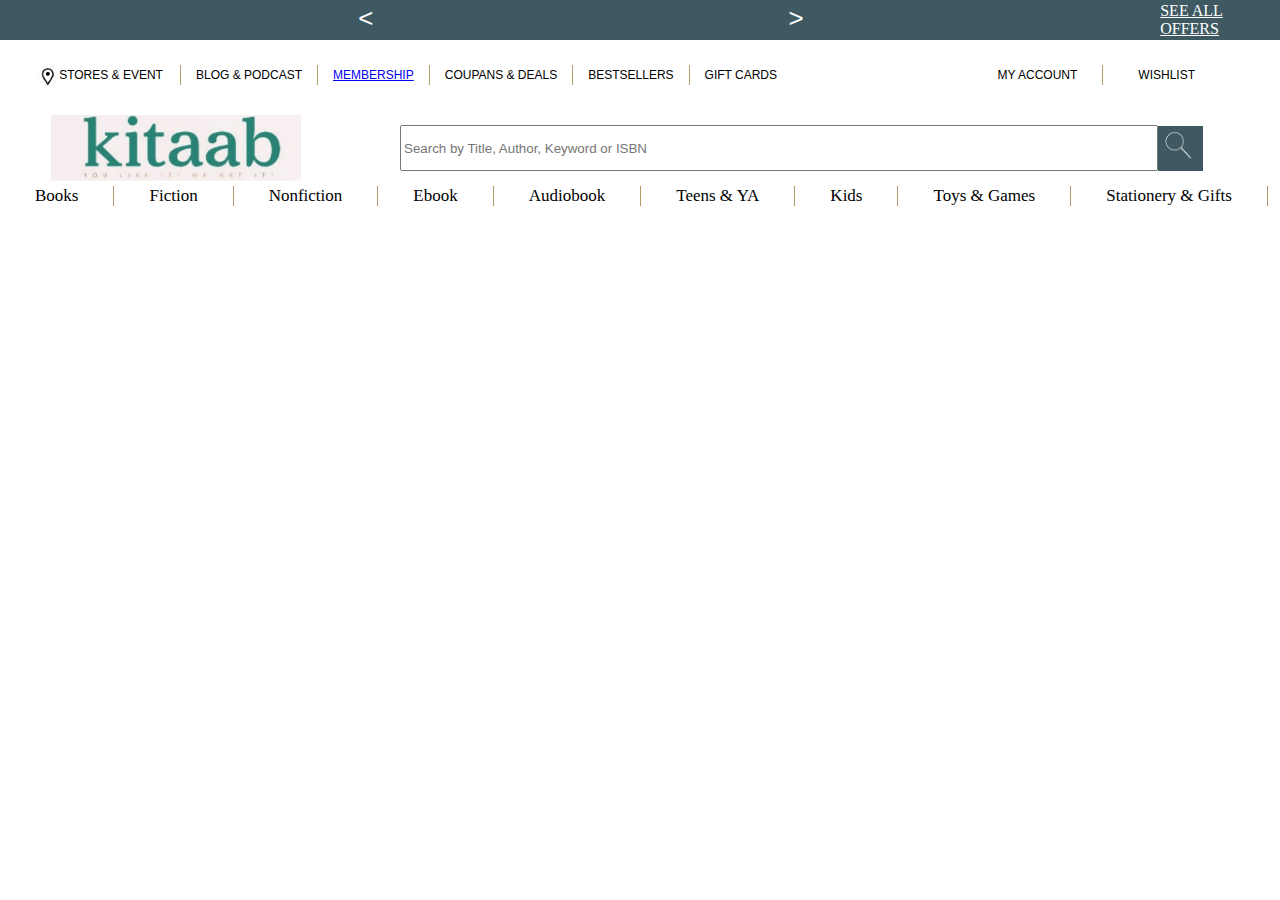
==== index.html @ 346e6594 "90% nav done ecept for js part" ====
<!DOCTYPE html>
<html lang="en">
<head>
    <meta charset="UTF-8">
    <meta http-equiv="X-UA-Compatible" content="IE=edge">
    <meta name="viewport" content="width=device-width, initial-scale=1.0">
    <title>Document</title>
    <link rel="stylesheet" href="indexstyle.css">
</head>
<body>
    

    <div id="before-nav">
        
        <div id="arrow">
            <div><button><</button></div>
            <div><button>></button></div>
        </div>
        <div id="offers"> SEE ALL OFFERS
            <div id="cards">
                <div>
                    <img src="images\card1.jpg" alt="">
                    <img src="images\card2.jpg" alt="">
                    <img src="images\card3.jpg" alt="">
                    <img src="images\card1.jpg" alt="">
                    <img src="images\card2.jpg" alt="">
                    <img src="images\card3.jpg" alt="">
                </div>
               
            </div>
            
        </div>
    </div>
    <div id="nav">
        <div id="nav-top">
            <DIV>
                <div><img src="images\nav.jpg" alt=""> STORES & EVENT</div>
                <div>BLOG & PODCAST</div>
                <div><a href="membership.html">MEMBERSHIP</a></div>
                <div>COUPANS & DEALS</div>
                <div>BESTSELLERS</div>
                <div>GIFT CARDS</div>
            </DIV>
            <div>
                <div id="myacc">
                    <div><img src="https://encrypted-tbn0.gstatic.com/images?q=tbn:ANd9GcTdG8eZHvwgZGLDynGklx0HQ8VOPQshJkns0g&usqp=CAU" alt=""> <div>MY ACCOUNT</div> </div>
                    
                    <div class="content">
                <a href="" style="border-bottom: 1px solid black;"><button> SIGN IN</button></a>
                <a href="">CREATE ACCOUNT</a>
                <a href=""> ORDER STATUS</a>
                <a href=""> PAYMENT METHOD</a>
            </div>
            </div>
                <div><img src="https://encrypted-tbn0.gstatic.com/images?q=tbn:ANd9GcT_hfNENt0VE5kam3j3sbxYJmnM9Fhhp94khw&usqp=CAU" alt=""> WISHLIST</div>
            </div>
        </div>
        <div id="nav-mid">
            <img src="images\logo.jpg" alt="">
            <form>
                <input type="text" name="search" id="search" placeholder="Search by Title, Author, Keyword or ISBN">
                <img src="images\search.png" alt="">
            </form>
            <div>
                <div id="cart"><img src="images\shopping-cart.png" alt=""></div>
                <div id="circle"><img src="images\cart-circle.png" alt="" ></div>
            </div>
        </div>
        <div id="bottom-nav">
            <div>Books</div>
            <div>fiction</div>
            <div>nonfiction</div>
            <div>ebook</div>
            <div>audiobook</div>
            <div>Teens & YA</div>
            <div>Kids</div>
            <div>Toys & Games</div>
            <div>Stationery & Gifts</div>
            <div>Music & Movies</div>
        </div>
    </div>

    
    
</body>
</html>
---- indexstyle.css ----
/* ------------common part navigation menu ---------------*/
body{
background-color: #FFFFFF;
margin: 0px ;
}
#before-nav{
    height: 40px;
    background-color:  #3E5962;
    display: flex;
    color: white;
    align-items: center;
    padding-right: 0px;
}
#arrow{
    display: flex;
   justify-content: space-around;
   margin-left: 150px;
   width: 70%;
}
#before-nav button{
     width: 26px;
     background-color: #3E5962;
     /* border: 1px solid blue; */
     text-align: center; 
     border: 0px;
     color: white;
     font-size: 26px;
     font-weight: 500;
     font-family: 'Courier New', Courier, monospace;
}
#offers{
    text-decoration: none;
    
    /* border: 1px solid blue; */
   margin-left: 150px;
   text-decoration: underline;
}

#nav-mid img{
     width: 250px;
}

#nav-top{
    display: flex;
    justify-content: space-between;
    height: 70px;
    align-items: center;
    padding-left: 20px;
    padding-right: 70px;
}
#nav-top>div{
    display: flex;
    justify-content: space-evenly;
    align-items: center;
    height: 20px;
}
#nav-top>div:first-child{
   
 width: max-content;   
    

}
#nav-top>div>div{
    border-right: 1px solid #AF9D69;
    text-align: center;
    display: flex;
    align-items: center;
    justify-content: space-evenly;
    padding-left: 15px;
    padding-right: 15px;
    
    height: 20px;
    font-size: 12px;
    font-weight: 500;
    font-family: sans-serif;
}
#nav-top img{
  width: 20px;
}
#nav-top>div>div:last-child{
    border: 0px;
}
#nav-top>div>div:first-child{
    width: 130px;
}
#nav-mid{
    display: flex;
    height: 76px;
    width: 1403px;
    /* border: 1px solid red; */
    justify-content: space-evenly;
    align-items: center;
    margin: auto;
}
#cart img{
    width: 50px;
    
}
#nav-mid>div{
    /* border: 1px solid green; */
   display: flex;
   width: 50px;
   position: relative;
}
#circle{
    /* background-color: aqua; */
   position: absolute;
   margin-left: 30px;  
   
}
#circle>img{
    width: 35px;
    margin: 0px 0px 0px 0px;
}
#nav-mid form{
    width: 900px;
    /* border: 1px solid blue; */
    display: flex;
    justify-content: center;
    align-items: center;
}
#nav-mid #search{
    width: 750px;
    height: 40px;
}
#nav-mid form img{
    width: 45px;
    height: 45px;
    margin: 0px 0px 0px 0px;
}
#bottom-nav{
    display: flex;
    /* border: 1px solid red; */
    height: 40px;
   width: max-content;
   margin: auto; 
}
#bottom-nav div{
    border-right: 1px solid #AF9D69;
    padding-left: 35px;
    padding-right: 35px;
    font-family: serif;
    text-transform: capitalize;
    height: 20px;
    font-size: 17px;
    font-weight: 500;
   
}
#bottom-nav div:last-child{
    border:0px
}
#myacc>div:first-child{
    /* border: 1px solid red; */
    display: flex;
    width: 110px;
    justify-content: space-between;
    align-items: center;
    position: relative;
}
#myacc{
    display: flex;
    flex-direction: column;
}

.content{
    display: none;
    position: absolute;
    margin-top: 220px;
    border: 1px solid black;
    background-color: #FFFFFF;
}
#myacc:hover .content{
    display: block;
    
}
#myacc:hover >div:first-child>div{
    border-bottom: 2px solid #AF9D69;
}
.content a{
    display: block;
    text-decoration: none;
    font-size: 12px;
    color: black;
    line-height: 15px;
    padding: 18px 20px 15px 20px;
}
#cards{
    display: none;
    
    position: static;
    margin-top:250px ;

}
#cards div{
    display: flex;
}
/* ------------common part navigation menu ---------------*/
/*------------------------ ends-------------------------- */
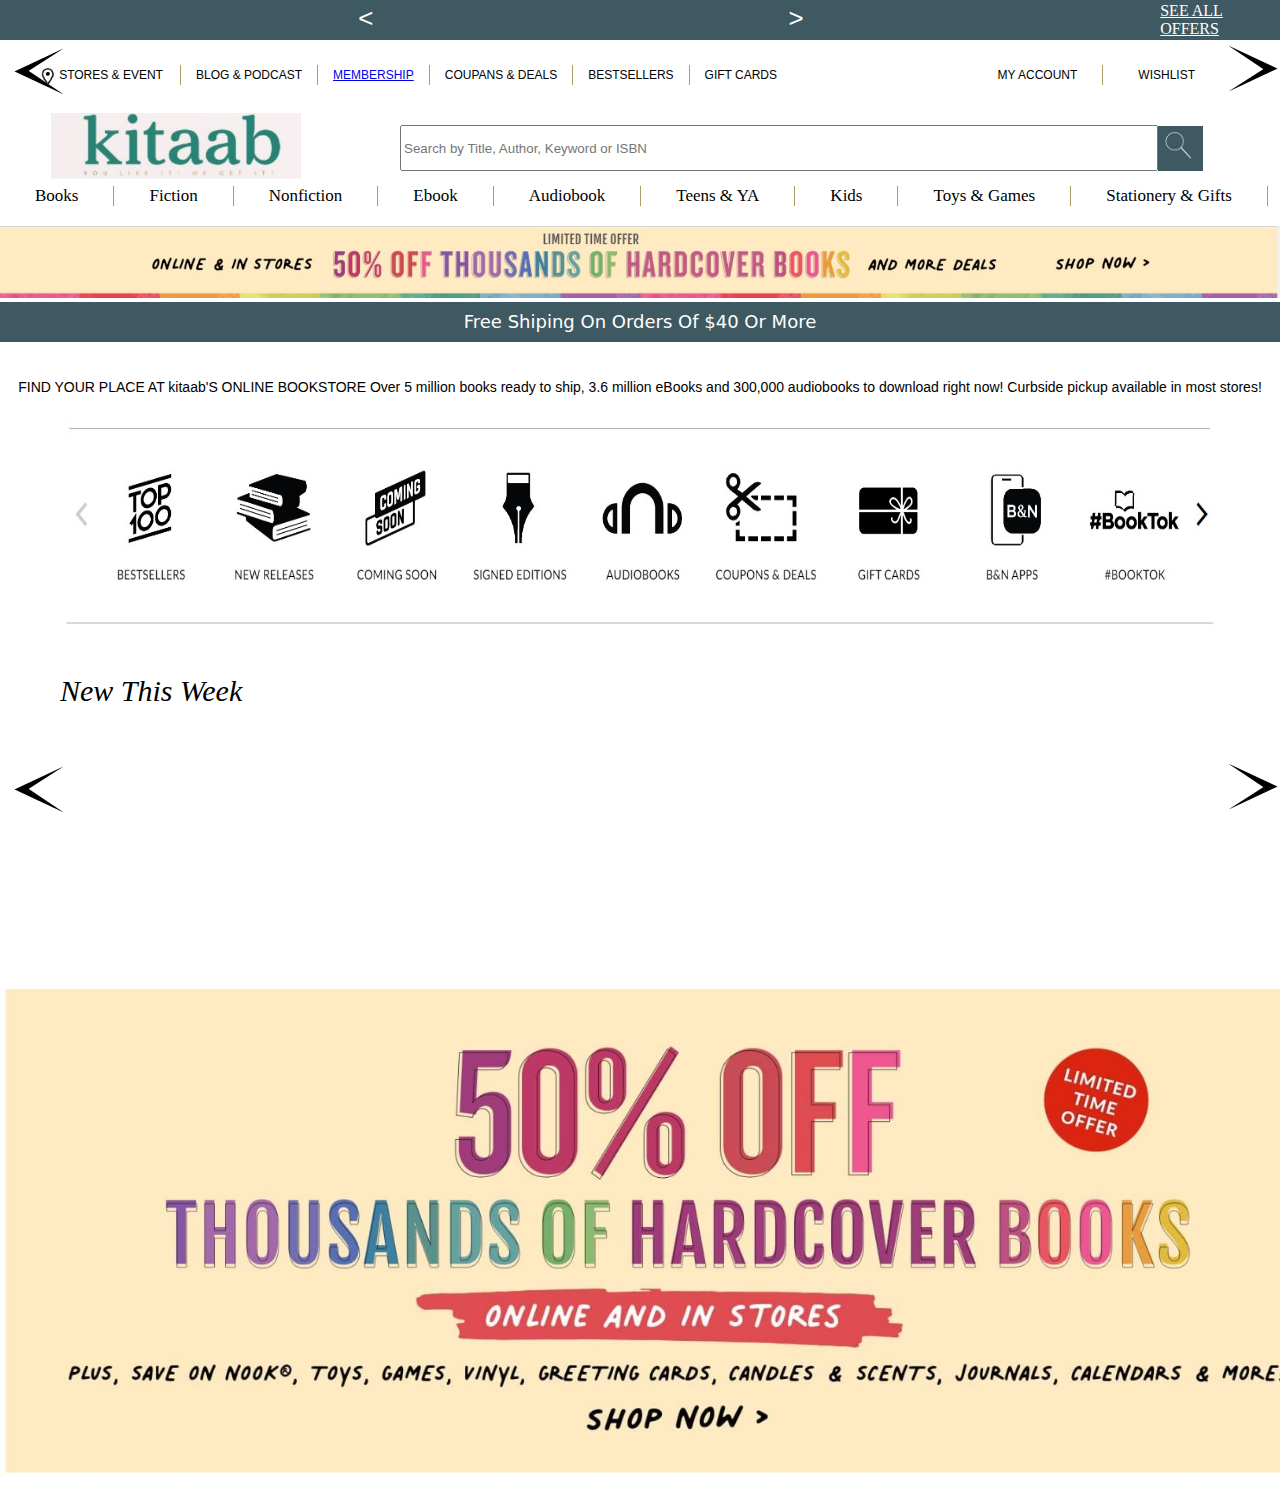
==== commit 4d813247: "day 3 compleated" ====
--- a/index.html
+++ b/index.html
@@ -8,7 +8,7 @@
     <link rel="stylesheet" href="indexstyle.css">
 </head>
 <body>
-    
+    <header>
 
     <div id="before-nav">
         
@@ -56,7 +56,7 @@
             </div>
         </div>
         <div id="nav-mid">
-            <img src="images\logo.jpg" alt="">
+            <a href="index.html"><img src="images\logo.jpg" alt=""></a>
             <form>
                 <input type="text" name="search" id="search" placeholder="Search by Title, Author, Keyword or ISBN">
                 <img src="images\search.png" alt="">
@@ -80,9 +80,44 @@
         </div>
     </div>
 
-    
+</header> 
+<div id="banner">
+    <img src="images\banner.jpg" alt="">
+</div>
+<div>
+    <div>
+    Free shiping on orders of $40 or more
+</div>
+</div>
+<div id="content">
+    <div id="posters">
+    </div>
+    <img src="images\arrow.png" alt="" id="right">
+       <img src="images\left.png" alt="" id="left">
+
+       <div>
+        <p>FIND YOUR PLACE AT kitaab'S ONLINE BOOKSTORE
+            Over 5 million books ready to ship, 3.6 million eBooks and 300,000 audiobooks to download right now! Curbside pickup available in most stores!</p>
+       </div>
+       <div id="utilslide">
+        <img src="images\utilslide.jpg" alt="">
+       </div>
+
+       <div id="firstshelf">
+        <h2><i> New This Week</i></h2>
+        <div >
+
+        </div>
+        <img src="images\arrow.png" alt="" id="bright">
+        <img src="images\left.png" alt="" id="bleft">
+       </div>
+       <div>
+        <img src="images\bigbanner.jpg" alt="">
+       </div>
+</div>
     
 </body>
 </html>
+<script src="scripts\indexscript.js"></script>
 
 
--- a/indexstyle.css
+++ b/indexstyle.css
@@ -195,4 +195,127 @@
     display: flex;
 }
 /* ------------common part navigation menu ---------------*/
-/*------------------------ ends-------------------------- */+/*------------------------ ends-------------------------- */
+
+/* ---------------------banner & off--------------------- */
+#banner:hover{
+    border-top: 1px solid #3E5962 ;
+    
+}
+#banner img{
+    width: 100%;
+    height: 150;
+}
+#banner+div{
+  
+        height: 40px;
+        background-color:  #3E5962;
+        display: flex;
+        color: white;
+        align-items: center;
+        padding-right: 0px;
+    text-transform: capitalize;
+    
+}
+#banner+div>div{
+   margin: auto;
+    width: max-content;
+    font-family: system-ui, -apple-system, BlinkMacSystemFont, 'Segoe UI', Roboto, Oxygen, Ubuntu, Cantarell, 'Open Sans', 'Helvetica Neue', sans-serif;
+  font-size: 18px;
+  font-weight: 500;
+  
+}
+
+/* --------------------------------------------end------------------------------------- */
+
+/* ---------------------------------content of home page ---------------------------------*/
+
+#posters{
+    /* border: 1px solid salmon; */
+    width: 100%;
+    height: max-content;
+    margin-top: 3px;
+}
+#content{
+    
+}
+#posters img{
+    width: 100%;
+    height: 550px;
+    position: relative;
+   
+}
+ #right{
+    width: 50px;
+    height: 50px;
+    position: absolute;
+    margin-top: -300px;
+    margin-left: 96%;
+}
+#left{
+    width: 50px;
+    height: 50px;
+    position: absolute;
+    margin-top: -300px;
+    margin-left: 1%;
+}
+#content>div:nth-child(4){
+    padding-top: 20px;
+    padding-bottom: 20px;
+    height: 30px;
+    text-align: center;
+    font-size: 14px;
+    font-family: sans-serif;
+}
+#utilslide img{
+    width: 93%;
+    height: 230px;
+}
+#utilslide{
+    text-align: center;
+}
+
+#firstshelf div{
+    /* border: 1px solid rebeccapurple; */
+    height: 200px;
+    width: 90%;
+    margin: auto;
+    display: flex;
+    justify-content: space-between;
+     margin-bottom: 50px;
+}
+#firstshelf div img{
+    width:13%
+}
+#firstshelf{
+    /* border:1px solid; */
+    position: relative;
+}
+#firstshelf #bright{
+    width: 50px;
+    height: 50px;
+position: absolute;
+margin-top: -220px;
+margin-left: 96%;
+}
+#firstshelf #bleft{
+    width: 50px;
+    height: 50px;
+    position: absolute;
+    margin-top: -220px;
+    margin-left: 1%;
+}
+#firstshelf h2{
+    margin-left: 60px;
+    font-family: Cambria, Cochin, Georgia, Times, 'Times New Roman', serif;
+    font-size: 30px;
+    font-weight: 400;
+}
+#firstshelf+div img{
+width: 1360px;
+height: 495px;
+margin-bottom: 30px;
+}
+#firstshelf+div{
+    text-align: center;
+}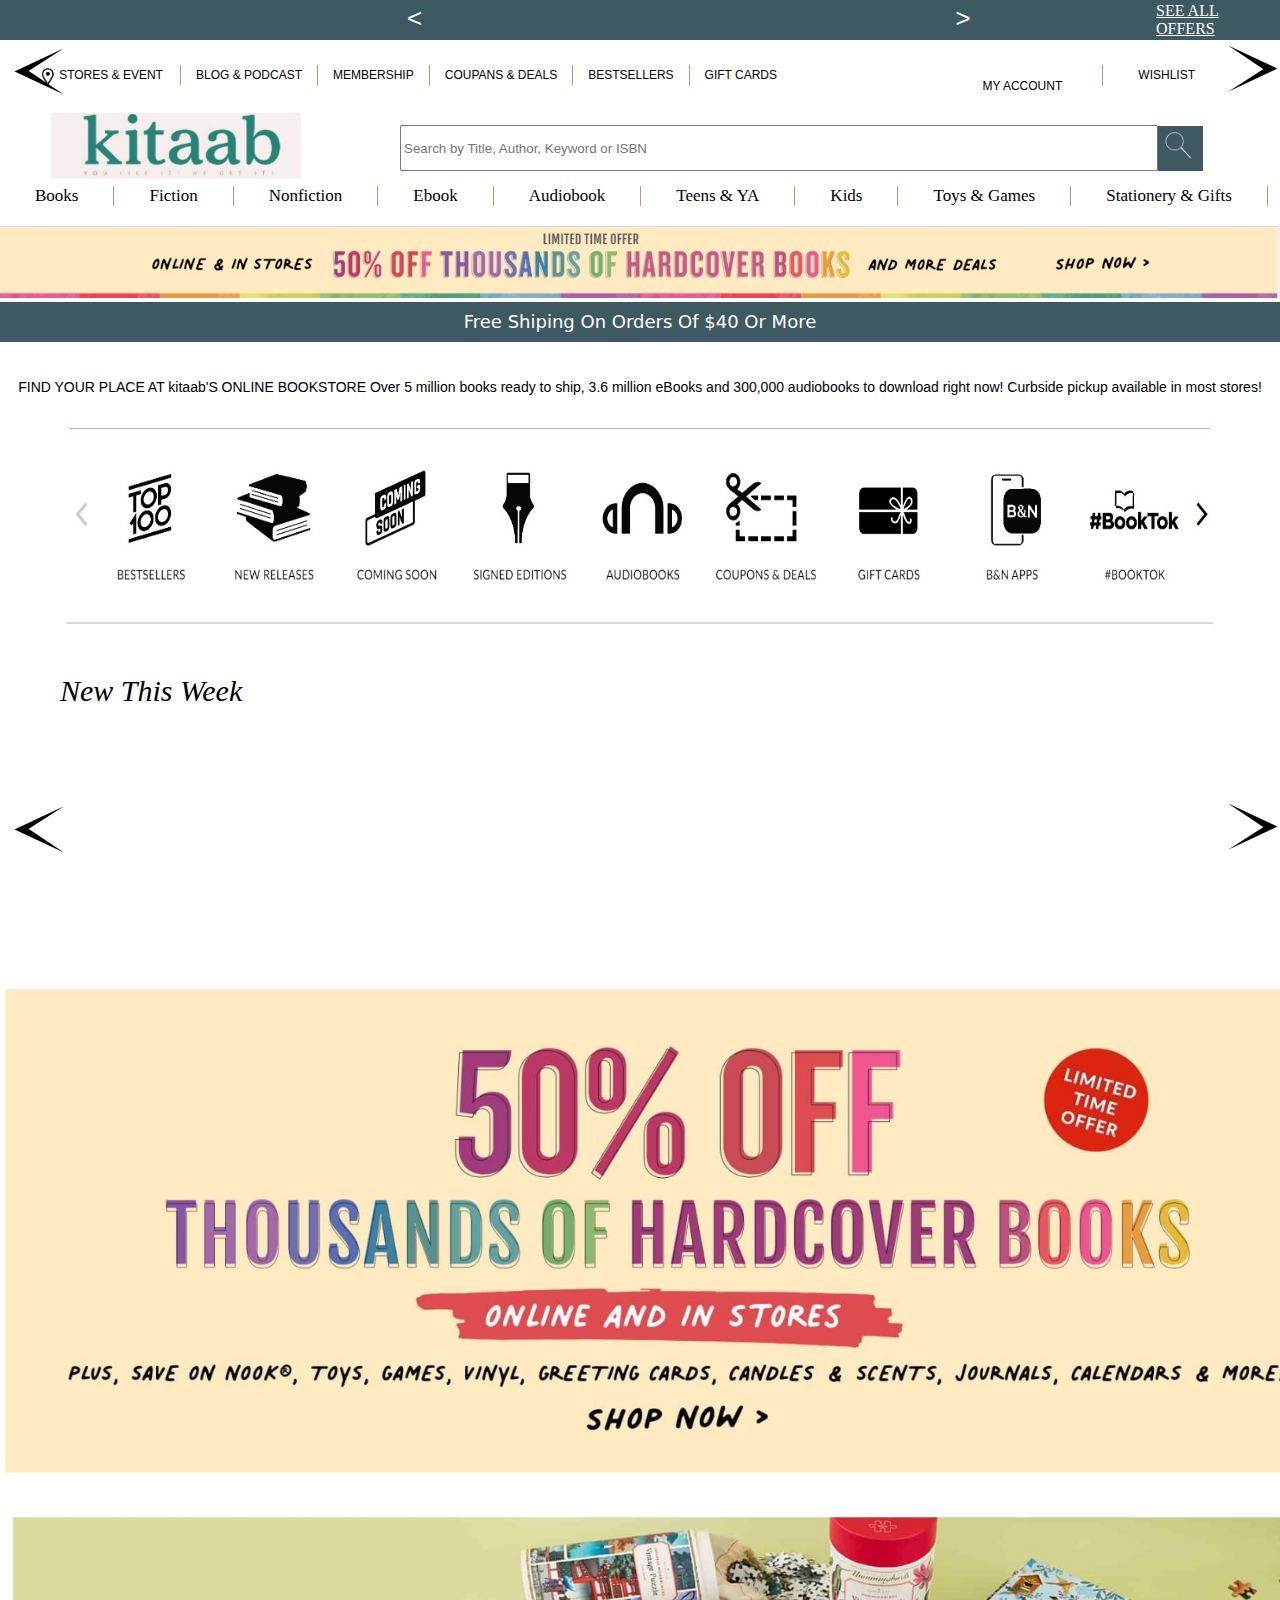
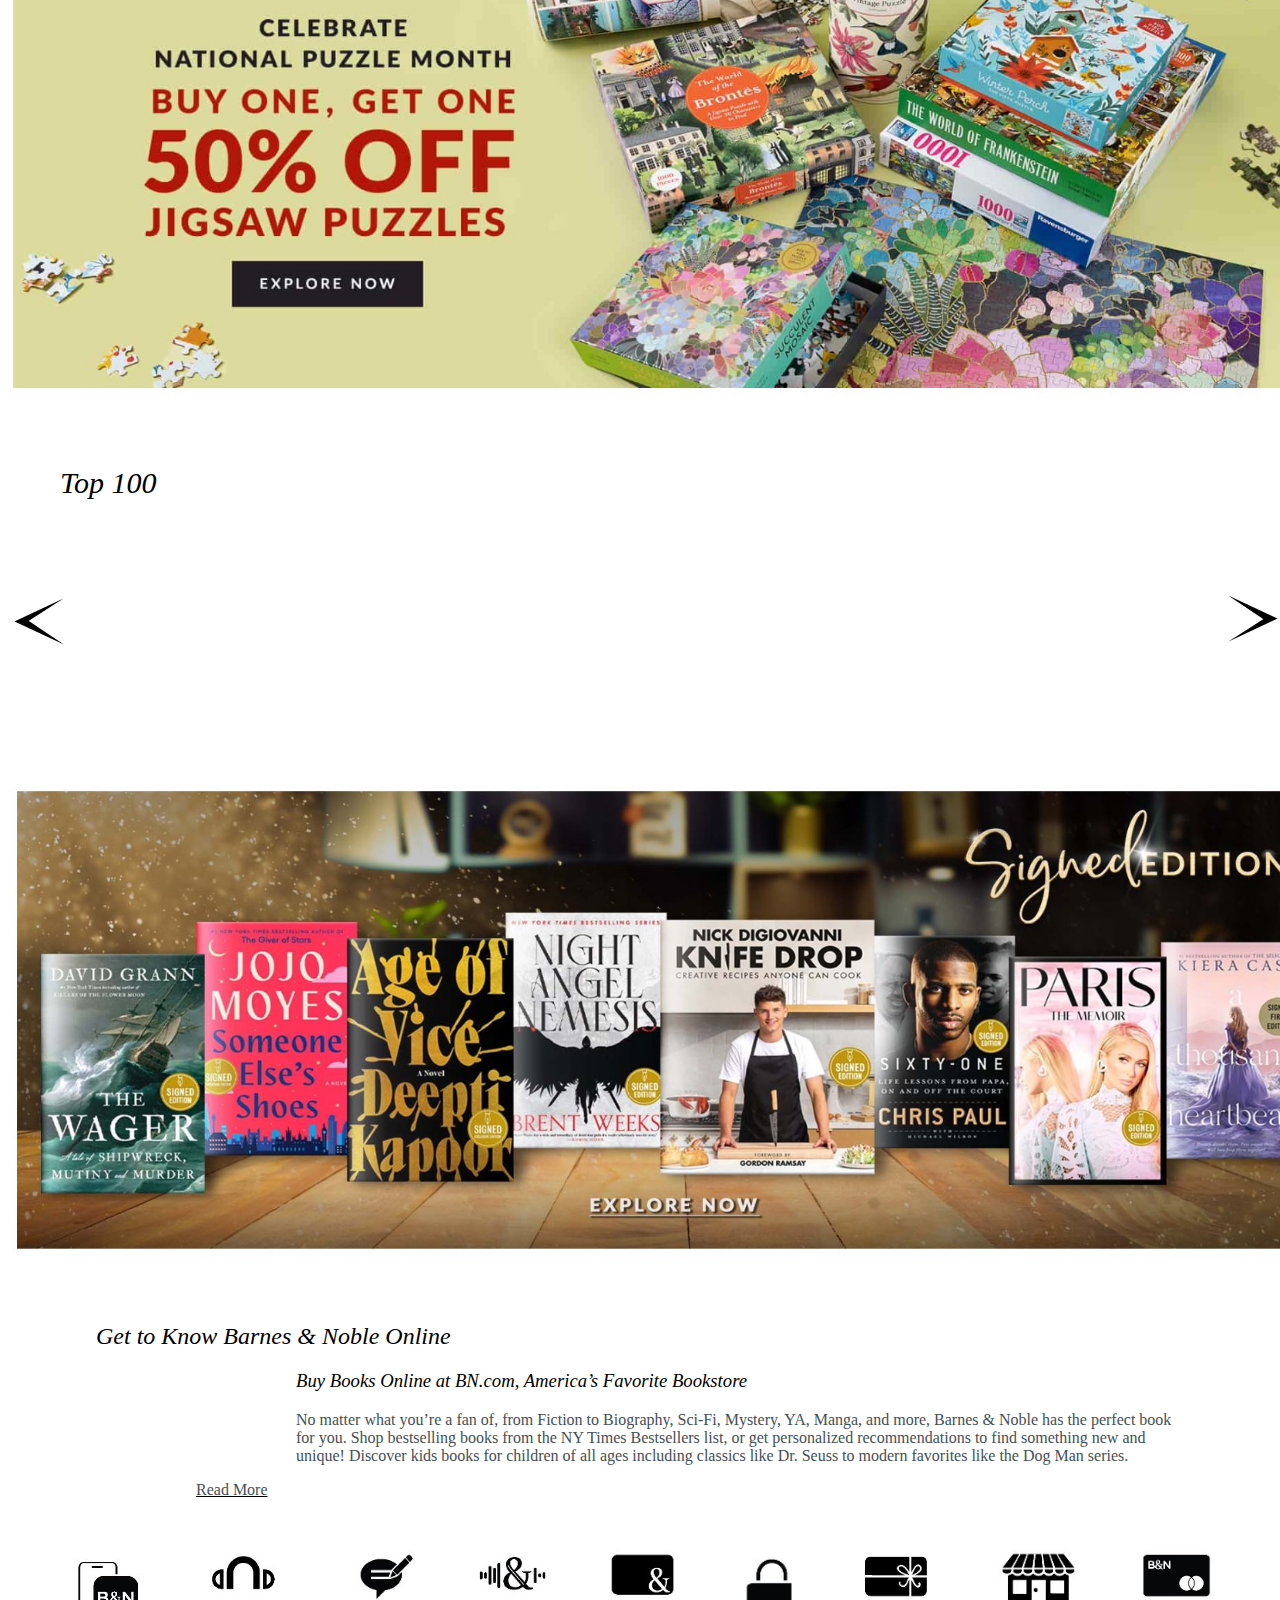
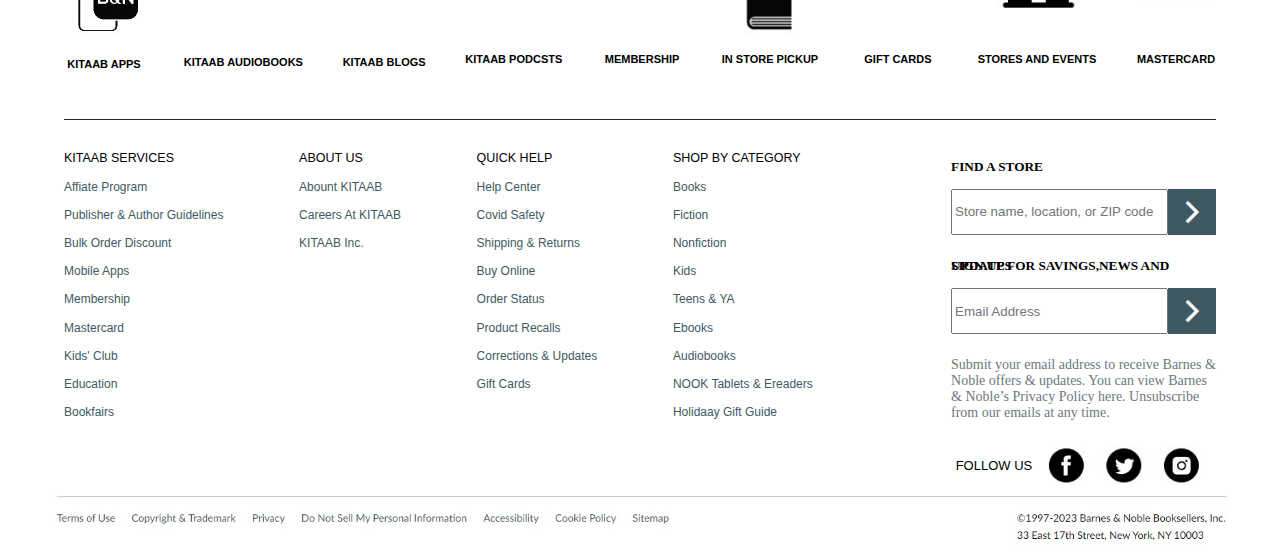
==== commit aa9927ce: "day done" ====
--- a/index.html
+++ b/index.html
@@ -11,9 +11,10 @@
     <header>
 
     <div id="before-nav">
-        
+     
         <div id="arrow">
             <div><button><</button></div>
+            <DIV id="text"></DIV>
             <div><button>></button></div>
         </div>
         <div id="offers"> SEE ALL OFFERS
@@ -36,7 +37,7 @@
             <DIV>
                 <div><img src="images\nav.jpg" alt=""> STORES & EVENT</div>
                 <div>BLOG & PODCAST</div>
-                <div><a href="membership.html">MEMBERSHIP</a></div>
+                <div><a href="membership.html" style="text-decoration: none; color:  black;">MEMBERSHIP</a></div>
                 <div>COUPANS & DEALS</div>
                 <div>BESTSELLERS</div>
                 <div>GIFT CARDS</div>
@@ -46,8 +47,8 @@
                     <div><img src="https://encrypted-tbn0.gstatic.com/images?q=tbn:ANd9GcTdG8eZHvwgZGLDynGklx0HQ8VOPQshJkns0g&usqp=CAU" alt=""> <div>MY ACCOUNT</div> </div>
                     
                     <div class="content">
-                <a href="" style="border-bottom: 1px solid black;"><button> SIGN IN</button></a>
-                <a href="">CREATE ACCOUNT</a>
+                <a href="signin\signin.html" style="border-bottom: 1px solid black;"><button> SIGN IN</button></a>
+                <a href="signup\signup.html">CREATE ACCOUNT</a>
                 <a href=""> ORDER STATUS</a>
                 <a href=""> PAYMENT METHOD</a>
             </div>
@@ -65,21 +66,115 @@
                 <div id="cart"><img src="images\shopping-cart.png" alt=""></div>
                 <div id="circle"><img src="images\cart-circle.png" alt="" ></div>
             </div>
+            
+        </div>
+        <div id="cart-got">
+            <div><h2> Shopping Cart</h2></div>
+            <div><h4>ADD $12.01 OF ELIGIBLE ITEMS TO QUALIFY FOR FREE SHIPPING SEE DETAILS</h4></div>
+            <div id="book-display" >
+                
+            </div>
+            <div id="subtotal"><div><p>Subtotal</p><span id="val"></span></div>
+            <div><p>Shipping Charges</p><span></span>$5.00</div></div>
+            
         </div>
         <div id="bottom-nav">
-            <div>Books</div>
-            <div>fiction</div>
-            <div>nonfiction</div>
-            <div>ebook</div>
-            <div>audiobook</div>
-            <div>Teens & YA</div>
-            <div>Kids</div>
-            <div>Toys & Games</div>
-            <div>Stationery & Gifts</div>
-            <div>Music & Movies</div>
-        </div>
-    </div>
-
+            <div id="temp"><span> Books</span> </div>
+            <div><span>fiction</span> </div>
+            <div><span>nonfiction</span></div>
+            <div><span>ebook</span></div>
+            <div><span>audiobook</span></div>
+            <div><span>Teens & YA</span></div>
+            <div><span>Kids</span></div>
+            <div><span>Toys & Games</span></div>
+            <div><span>Stationery & Gifts</span></div>
+            <div><span>Stationery & Gifts</span></div>
+        </div>
+        <div class="contnav" style="background-color: #FFFFFF;">
+            <div class = "container">
+                <div>
+                    <h4>BESTSELLERS</h4>
+     <p>B&N Top 100</p>
+     <p>NY Times Bestsellers</p>
+        <p>30% Off Bestsellers</p>
+            <p>All Bestsellers</p>
+                 <h4>CUSTOMER FAVORITES</h4>
+                    <p>New Releases</p>
+                        <p>Coming Soon</p>
+                            <p>Signed Books</p>
+    <h4>WE RECOMMEND</h4>
+    <p>The Best Books of 2022</p>
+        <p>B&N Book of the Year</p>
+            <p>B&N Discover Prize</p>
+                <p>B&N Monthly Picks</p>
+                    <p>B&N Bookseller Picks</p>
+                        <p>B&N Book Club</p>
+                            <p>B&N Discover Picks</p>
+                </div>
+                <div>
+                    <h4>TOP SUBJECTS</h4>
+                    <p>Bibles & Christian Living</p> 
+                     <p>Biography</p> 
+                     <p>Cookbooks, Food & Wine</p>
+                     <p>General Fiction</p>
+                     <p>Historical Fiction</p>
+                     <p>History</p>
+                     <p>Horror</p>
+                     <p>Manga</p>
+                     <p>Mystery & Crime</p>
+                     <p>Religion</p>
+                     <p>Romance</p>
+                     <p>Sci-Fi & Fantasy</p>
+                     <p>Self-Help & Relationships</p>
+                     <p>See All Subjects ></p>
+                </div>
+                <div>
+                    <h4>BROWSE</h4>
+                    <p>50% Off Thousands of Books</p>
+                    <p>Valentine's Day Gifts for All Ages</p>
+                   <p>Start Your New Year on the Right Page</p>
+                    <p>Exclusives</p>
+                    <p>Best Books of the Year</p>
+                    <p>Black Voices</p>
+                   <p>Buy 1, Get 1 50% Off</p>
+                   <p>Book Awards</p>
+                   <p>Book Club Picks</p>
+                   <p>Boxed Sets</p>
+                   <p>Banned Books</p>
+                   <p>Books in Foreign Languages</p>
+                   <p>Large Print Books</p>
+                   <p>Mental Health Awareness</p>
+                   <p>Page & Screen</p>
+                   <p>Things to Do at Home</p>
+                   <p>Trend Shop</p>
+                   <p>Up to 30% Off Pre-Orders</p>
+                </div>
+                <div>
+                    <h4>DEPARTMENTS</h4>
+                    <p>Audiobooks Store</p>
+                        <p>Audiobooks Subscriptions</p>
+                            <p>Paperback Store</p>
+                                <p>Libros en español</p>
+                                    <p>Book Annex</p>
+                                        <p>eBooks & NOOK</p>
+                                            <p>Indie Books</p>
+                                                <p>Books on CD</p>
+                                                    <p>Newsstand</p>
+                                                        <p>Textbooks</p>
+                                                            <p>Gift Cards</p>
+                                                                <p>Reading Accessories</p>
+                                                                    <p>B&N Apps</p>
+                                                                        <p>B&N Press Blog</p>
+                                                                            <p>B&N Reads - Our Books Blog</p>
+                                                                                <p>Poured Over - Our Podcast</p>
+                </div>
+            </div>
+            
+    
+        </div>
+    </div>
+
+   
 </header> 
 <div id="banner">
     <img src="images\banner.jpg" alt="">
@@ -105,7 +200,7 @@
 
        <div id="firstshelf">
         <h2><i> New This Week</i></h2>
-        <div >
+        <div>
 
         </div>
         <img src="images\arrow.png" alt="" id="bright">
@@ -114,8 +209,127 @@
        <div>
         <img src="images\bigbanner.jpg" alt="">
        </div>
-</div>
+       <div>
+        <img src="images\banner2.jpg" alt="">
+       </div>
+       <div id="secshelf">
+        <h2><i> Top 100</i></h2>
+        <div>
+
+        </div>
+        <img src="images\arrow.png" alt="" id="secright">
+        <img src="images\left.png" alt="" id="secleft">
+       </div>
+       <div id="last">
+        <img src="images\banner3.jpg" alt="">
+       </div>
+       <div id="ender">
+        <i><h2>Get to Know Barnes & Noble Online</h2></i>
+        <div>
+<div> <i><h3>Buy Books Online at BN.com, America’s Favorite Bookstore</h3></i>
+    <p>No matter what you’re a fan of, from Fiction to Biography, Sci-Fi, Mystery, YA, Manga, and more, Barnes & Noble has the perfect book for you. Shop bestselling books from the NY Times Bestsellers list, or get personalized recommendations to find something new and unique! Discover kids books for children of all ages including classics like Dr. Seuss to modern favorites like the Dog Man series.</p></div>
+           
+                <span id="extra">
+                   <div>
+                    <i><h3>Find a Barnes & Noble Bookstore Near Me</h3></i>
+                    <p>Barnes & Noble has over 600 stores throughout the United States. Find a bookstore near you using our store locator. You can also find information on curbside pickup, store events (and virtual events), store hours, Barnes & Noble Café menus and more.</p>
+                   </div>
+<div>
+   <i> <h3>eBooks Delivered Straight to your NOOK Device or Mobile NOOK App.</h3></i>
+    <p>Reading on the go has never been easier with our convenient NOOK eReaders and tablets. Download eBooks and read them on our free NOOK app for both Apple and Android devices. Browse millions of titles to read anywhere, anytime. Shop eBooks on a budget in our eBooks Under $2.99 collection or current best sellers in our Top 100 eBooks collection. We also have a large selection of books by indie authors. Buy the NOOK GlowLight 4 for seamless day-to-night reading, or the latest NOOK tablet for endless options at your fingertips.
+
+    </p>
     
+</div>
+                </span>
+                <span id="more"><p>Read More</p></span>
+        </div>   
+       </div>
+</div>
+</div>
+<div id="before-foot">
+    <div class="long"><span><img src="images\mobile.jpg" alt=""></span><p>KITAAB APPS</p></div>
+    <div class="short"><span><img src="images\audio.jpg" alt=""></span><P>KITAAB AUDIOBOOKS</P></div>
+    <div class="short"><span><img src="images\blogs.jpg" alt=""></span><P>KITAAB BLOGS</P></div>
+    <div class="short"><span><img src="images\podcast.jpg" alt=""></span>KITAAB PODCSTS</div>
+    <div class="short"><span><img src="images\mem.jpg" alt=""></span>MEMBERSHIP</div>
+    <div class="long"><span><img src="images\instore.jpg" alt=""></span>IN STORE PICKUP</div>
+    <div class="short"><span><img src="images\giftcard.jpg" alt=""></span>GIFT CARDS</div>
+    <div class="long"><span><img src="images\events.jpg" alt=""></span>STORES AND EVENTS</div>
+    <div class="short"><span><img src="images\mastercard.jpg" alt=""></span>MASTERCARD</div>
+</div>
+<footer>
+    <div id="box">
+        <div>
+             <h2>KITAAB SERVICES</h2>
+             <p>affiate Program</p>
+             <p>publisher & author guidelines</p>
+             <p>bulk order discount</p>
+             <p>mobile apps</p>
+             <p>membership</p>
+             <p>mastercard</p>
+             <p>Kids' club</p>
+             <p>education</p>
+             <p>bookfairs</p>
+        </div>
+        <div>
+            <h2>ABOUT US</h2>
+            <p>abount KITAAB</p>
+            <p>careers at KITAAB</p>
+            <p>KITAAB Inc.</p>
+        </div>
+        <div>
+            <h2>QUICK HELP</h2>
+            <p>Help center</p>
+            <p>covid safety</p>
+            <p>shipping & returns</p>
+            <p>Buy online</p>
+            <p>order status</p>
+            <p>product recalls</p>
+            <p>corrections & updates</p>
+            <p>gift cards</p>
+        </div>
+        <div>
+            <h2>SHOP BY CATEGORY</h2>
+            <p>books</p>
+            <p>fiction</p>
+            <p>nonfiction</p>
+            <p>kids</p>
+            <p>teens & YA</p>
+            <p>ebooks</p>
+            <p>Audiobooks</p>
+            <p>NOOK Tablets & ereaders</p>
+            <p>holidaay gift guide</p>
+        </div>
+    </div>
+    <div id="wok">
+        
+            <div class="simi">
+                <h5>FIND A STORE</h5>
+                <div><input type="text"  id="store" placeholder="Store name, location, or ZIP code">
+                    <span><img src="images\enter.jpg" alt=""></span></div>
+            </div>
+            <div class="simi">
+                <h5>SIGN UP FOR SAVINGS,NEWS AND UPDATES</h5>
+                <div>
+                    <input type="email" placeholder="Email Address" id="mail"> <span><img src="images\enter.jpg" alt=""></span>
+                </div>
+                
+            </div>
+          <div>
+            <p>Submit your email address to receive Barnes & Noble offers & updates. You can view Barnes & Noble’s Privacy Policy here. Unsubscribe from our emails at any time.</p>
+            
+        </div>
+        <div>
+            <h3>FOLLOW US</h3>
+          <img src="images\folow.jpg" alt="">
+        </div>
+    </div>
+    
+</footer>
+<div>
+    <img src="images\footdown.jpg" alt="">
+</div>
 </body>
 </html>
 <script src="scripts\indexscript.js"></script>
--- a/indexstyle.css
+++ b/indexstyle.css
@@ -11,11 +11,21 @@
     align-items: center;
     padding-right: 0px;
 }
+#text{
+    width: 400px;
+    /* border: 1px solid salmon; */
+    display: flex;
+    justify-content: center;
+    align-items: center;
+}
 #arrow{
     display: flex;
    justify-content: space-around;
-   margin-left: 150px;
-   width: 70%;
+   /* margin-left: 300px; */
+   width: 50%;
+   /* border: 1px solid red; */
+   
+   margin-left: 370px;
 }
 #before-nav button{
      width: 26px;
@@ -83,6 +93,7 @@
 #nav-top>div>div:first-child{
     width: 130px;
 }
+
 #nav-mid{
     display: flex;
     height: 76px;
@@ -94,6 +105,106 @@
 }
 #cart img{
     width: 50px;
+    /* border: 1px solid; */
+}
+#cart-got{
+    display: none;
+    width: 26%;
+    height: 749px;
+    background-color: #FFFFFF;
+    position: absolute;
+    z-index: 10;
+    margin-left:1124px ;
+    margin-top: -189px;
+    overflow: scroll;
+}
+#cart-got button{
+    border: 0px;
+    font-size: 20px;
+    background-color: #FFFFFF;
+    
+}
+#cart-got>div:first-child{
+    display: flex;
+    justify-content: space-between;
+    padding-left: 10px;
+    padding-right: 10px;
+    /* border: 1px solid; */
+    font-family: sans-serif;
+}
+#cart-got>div:nth-child(2){
+    background-color:  #F0F0F0;
+    height: 70px;
+    color:  rgb(81, 91, 91);
+    font-weight: 300;
+    font-size: 14px;
+    padding-left: 10px;
+    padding-right: 4px;
+    border-top: 1px solid  #CCCCCC;
+border-right: 0px solid  #CCCCCC;
+border-bottom: 1px solid  #CCCCCC;
+border-left: 0px solid  #CCCCCC;
+margin-bottom: 20px;
+}
+#book-display>div{
+    /* border: 1px solid blue; */
+    display: flex;
+    justify-content: space-between;
+    height: 210px;
+    margin-bottom: 20px;
+}
+#book-display>div>div{
+    /* border: 1px solid salmon; */
+    width: 50%;
+    padding-left: 10px;
+}
+#book-display>div h3{
+    font-weight: 100;
+    font-family: Cambria, Cochin, Georgia, Times, 'Times New Roman', serif;
+    
+}
+#book-display>div h2{
+    font-size: 20px;
+    font-weight: 300;
+}
+#book-display>div>div:first-child{
+    display: flex;
+    justify-content: center;
+}
+#book-display>div>div>div{
+    display: flex;
+    width: 100px;
+    height: 50px;
+    justify-content: space-between;
+    margin-left: 25px;
+    margin-bottom: 10px;
+}
+#book-display>div>div>button{
+    border: 1px solid;
+    margin-bottom: 10px;
+    color: red;
+    margin-left: 30px;
+}
+#book-display>div>div>div h2{
+  border: 1px solid;
+  width: 30px;
+  height: 30px;
+  text-align: center;
+}
+#book-display img{
+    width: 150px;
+}
+
+#subtotal{
+    background-color:  #F0F0F0;
+    margin-top: 20px;
+}
+#subtotal>div{
+    display: flex;
+    align-items: center;
+    justify-content: space-between;
+    padding-left: 30px;
+    padding-right: 30px;
     
 }
 #nav-mid>div{
@@ -111,6 +222,13 @@
 #circle>img{
     width: 35px;
     margin: 0px 0px 0px 0px;
+}
+#circle div{
+    /* background-color: bisque; */
+    position: absolute;
+    margin-top: -31px;
+     margin-left: 14px;
+    color: white;
 }
 #nav-mid form{
     width: 900px;
@@ -149,6 +267,29 @@
 #bottom-nav div:last-child{
     border:0px
 }
+  .contnav{
+    display: none;
+   width: 1300px;
+   height: max-content;
+    position: absolute;
+    z-index: 11;
+    margin-left: 100px;
+    padding: 20px 40px 20px 40px;
+}
+/* .container{
+    display: flex;
+    justify-content: space-evenly;
+}
+#bottom-nav span:hover .contnav{
+    display: block;
+    /* background-color: blue; */
+    
+/* } */
+#bottom-nav span:hover{
+    display: block;
+    color:#3E5962;
+    border-bottom: 2px solid #AF9D69;
+} */
 #myacc>div:first-child{
     /* border: 1px solid red; */
     display: flex;
@@ -169,7 +310,7 @@
     border: 1px solid black;
     background-color: #FFFFFF;
 }
-#myacc:hover .content{
+#myacc:hover .content {
     display: block;
     
 }
@@ -274,7 +415,7 @@
 #utilslide{
     text-align: center;
 }
-
+/* ------------------------first shelf starts--------------------------------- */
 #firstshelf div{
     /* border: 1px solid rebeccapurple; */
     height: 200px;
@@ -285,8 +426,10 @@
      margin-bottom: 50px;
 }
 #firstshelf div img{
-    width:13%
-}
+    width:100%;
+    height:100%
+}
+
 #firstshelf{
     /* border:1px solid; */
     position: relative;
@@ -295,14 +438,14 @@
     width: 50px;
     height: 50px;
 position: absolute;
-margin-top: -220px;
+margin-top: -180px;
 margin-left: 96%;
 }
 #firstshelf #bleft{
     width: 50px;
     height: 50px;
     position: absolute;
-    margin-top: -220px;
+    margin-top: -180px;
     margin-left: 1%;
 }
 #firstshelf h2{
@@ -311,6 +454,26 @@
     font-size: 30px;
     font-weight: 400;
 }
+#firstshelf button{
+   display: none;
+ position: absolute;
+margin-top: 165px;
+width: 164.5px;
+height: 35px;
+background-color: #FFFFFF;
+border: 0px;
+}
+#firstshelf div div{
+    width: 12%;
+    display: flex;
+    flex-direction: column;
+   
+}
+#firstshelf div div:hover button{
+    display: block;
+}
+/* ------------------------------first Shelf ends ------------------------------*/
+
 #firstshelf+div img{
 width: 1360px;
 height: 495px;
@@ -318,4 +481,210 @@
 }
 #firstshelf+div{
     text-align: center;
-}+}
+#firstshelf+div+div img{
+    width: 1360px;
+height: 495px;
+margin-bottom: 30px;
+}
+#firstshelf+div+div{
+    text-align: center;
+}
+
+#last img{
+    width: 1360px;
+    height: 495px;
+    margin-bottom: 30px;
+}
+#last{
+    text-align: center;
+}
+
+/* ------------------------second shelf starts--------------------------------- */
+#secshelf div{
+    /* border: 1px solid rebeccapurple; */
+    height: 200px;
+    width: 90%;
+    margin: auto;
+    display: flex;
+    justify-content: space-between;
+     margin-bottom: 50px;
+}
+#secshelf div img{
+    width:100%;
+    height:100%
+}
+
+#secshelf{
+    /* border:1px solid; */
+    position: relative;
+}
+#secshelf #secright{
+    width: 50px;
+    height: 50px;
+position: absolute;
+margin-top: -180px;
+margin-left: 96%;
+}
+#secshelf #secleft{
+    width: 50px;
+    height: 50px;
+    position: absolute;
+    margin-top: -180px;
+    margin-left: 1%;
+}
+#secshelf h2{
+    margin-left: 60px;
+    font-family: Cambria, Cochin, Georgia, Times, 'Times New Roman', serif;
+    font-size: 30px;
+    font-weight: 400;
+}
+#secshelf button{
+   display: none;
+ position: absolute;
+margin-top: 165px;
+width: 164.5px;
+height: 35px;
+background-color: #FFFFFF;
+border: 0px;
+}
+#secshelf div div{
+    width: 12%;
+    display: flex;
+    flex-direction: column;
+   
+}
+#secshelf div div:hover button{
+    display: block;
+}
+
+/*---------------------- second shelf ends ---------------------------------*/
+
+#ender{
+    /* border: 1px solid blue; */
+    width: 85%;
+    margin: auto;
+    margin-bottom: 30px;
+    
+}
+#ender h2{
+    font-weight: 400;
+}
+#ender div{
+    margin-left: 100px;
+    /* border: 1px solid; */
+}
+#ender div h3{
+    font-weight: 200;
+}
+#ender div p{
+    color:#454F56 ;
+}
+#ender #extra{
+    display: none;
+}
+#ender #more{
+    text-decoration: underline;
+
+}
+
+/* -----------------------------------------footree starts------------------------------------*/
+#before-foot{
+    display: flex;
+    border-bottom: 1px solid  #21282D;
+    width: 90%;
+    justify-content: space-between;
+    margin: auto;
+    align-items: center;
+    margin-top: 50px;
+    margin-bottom: 20px;
+    font-size: 11px;
+    font-family: sans-serif;
+    font-weight: 600;
+    padding-bottom: 40px;
+}
+#before-foot div{
+    display: flex;
+    flex-direction: column;
+    /* border: 1px solid salmon; */
+    text-align: center;
+    height: 130px;
+    align-items: center;
+}
+#before-foot img{
+    width: 80px;
+}
+#before-foot span{
+    height: 80%;
+}
+footer{
+/* border: 1px solid salmon; */
+display: flex;
+width: 90%;
+margin: auto;
+justify-content: space-between;
+}
+#box{
+    display: flex;
+    /* border: 1px solid red; */
+    width: 65%;
+    justify-content: space-between;
+    /* margin-left: 50px; */
+    font-size: 12px;
+    font-family: sans-serif;
+    line-height: 16.2px;
+}
+#box h2{
+    font-size: 12.5px;
+    font-weight: 500;
+}
+#box p{
+    text-transform: capitalize;
+    color: #3E5962;
+}
+#wok{
+    /* border: 1px solid blue; */
+    width:23% ;
+    display: flex;
+    flex-direction: column;
+    justify-content: space-around;
+    height: 350px;
+}
+#wok .simi{
+    line-height: 0px;
+}
+#wok #store,#mail{
+width: 250px;
+height: 40px;
+}
+.simi>div{
+   display: flex;
+}
+.simi img{
+    height: 46px;
+}
+#wok p{
+    color:  #6E7880;
+    font-size: 14px;
+}
+#wok>div:last-child{
+    display: flex;
+    /* border: 1px solid; */
+    align-items: center;
+    justify-content: space-around;
+}
+#wok>div:last-child img{
+    width: 170px;
+    height: 40px;
+}
+#wok h3{
+    font-family: sans-serif;
+    font-size: 13px;
+    font-weight: 200;
+}
+footer+div img{
+   width:100%;
+
+}
+
+/* ----------------------------------------------footer ends -------------------------------------*/